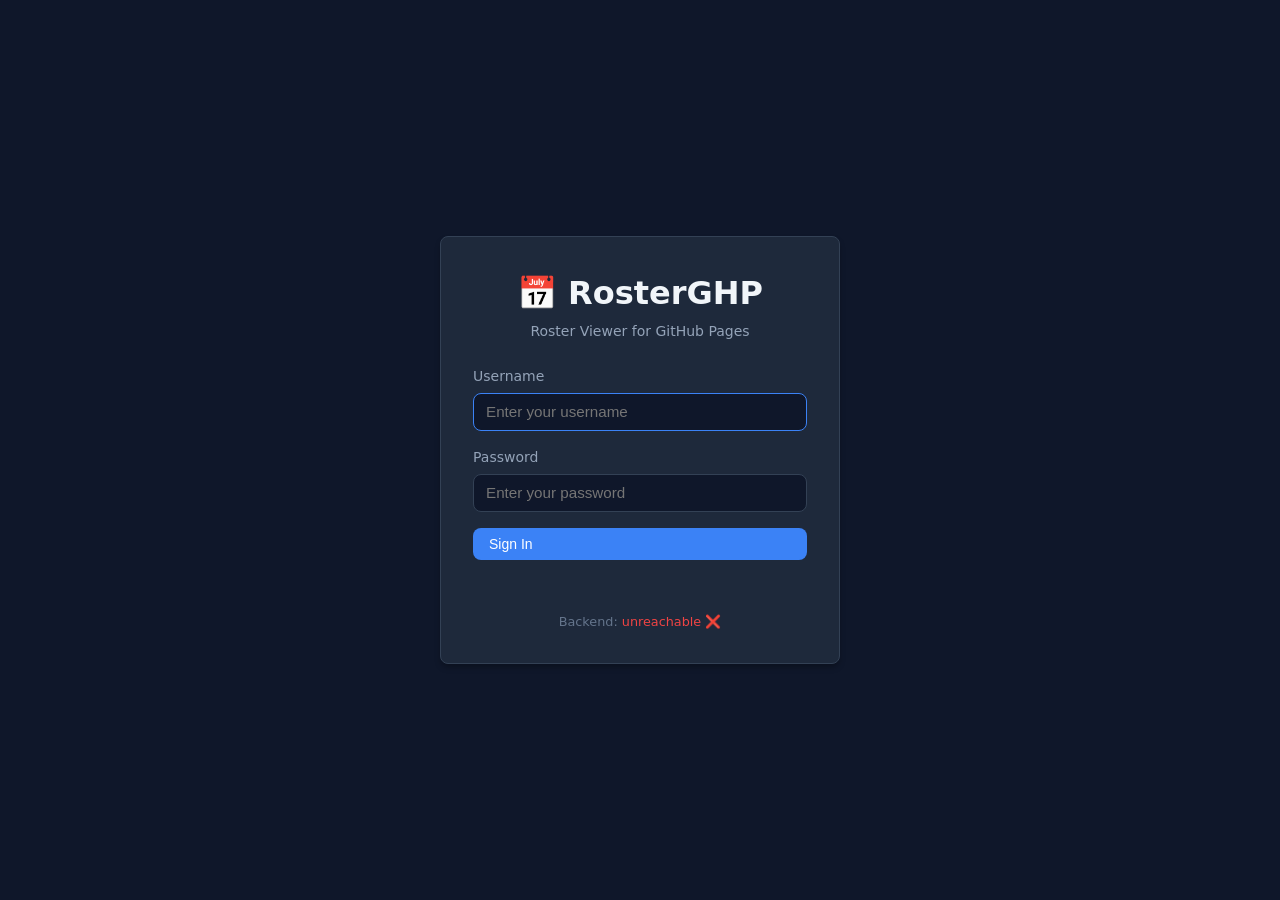
==== dashboard.html @ 479425b5 "Initial RosterGHP frontend" ====
<!DOCTYPE html>
<html lang="en" data-theme="dark">
<head>
  <meta charset="UTF-8">
  <meta name="viewport" content="width=device-width, initial-scale=1.0">
  <title>Dashboard — RosterGHP</title>
  <link rel="stylesheet" href="css/style.css">
</head>
<body>
  <header class="header">
    <div class="header-left">
      <span class="logo">📅 RosterGHP</span>
      <span id="backend-status" class="status-error">checking...</span>
    </div>
    <div class="header-right">
      <span id="nav-user" class="nav-user"></span>
      <button id="theme-toggle" class="btn btn-sm" title="Toggle theme">☀️</button>
      <button id="settings-toggle" class="btn btn-sm">⚙️ Settings</button>
      <button id="logout-btn" class="btn btn-sm">Log Out</button>
    </div>
  </header>

  <main class="container">
    <!-- Settings Panel -->
    <div id="settings-panel" class="settings-panel hidden"></div>

    <!-- Toolbar -->
    <div class="toolbar">
      <div class="toolbar-group">
        <span class="toolbar-label">Month</span>
        <select id="month-select"></select>
      </div>

      <div class="toolbar-group">
        <span class="toolbar-label">User</span>
        <select id="user-select">
          <option value="">-- Me --</option>
        </select>
      </div>

      <div class="toolbar-group">
        <span class="toolbar-label">Week</span>
        <select id="week-select">
          <option value="all">All Weeks</option>
          <option value="1">Week 1</option>
          <option value="2">Week 2</option>
          <option value="3">Week 3</option>
          <option value="4">Week 4</option>
          <option value="5">Week 5</option>
        </select>
      </div>

      <div class="toolbar-spacer"></div>

      <div class="toolbar-group">
        <button id="refresh-btn" class="btn btn-sm">🔄 Refresh</button>
        <button id="export-ical" class="btn btn-sm">📅 iCal</button>
        <button id="export-csv" class="btn btn-sm">📊 CSV</button>
      </div>
    </div>

    <!-- Roster -->
    <div class="roster-container">
      <div id="roster-status" class="roster-status"></div>
      <div id="roster-grid"></div>
    </div>
  </main>

  <script src="js/api.js"></script>
  <script src="js/auth.js"></script>
  <script src="js/theme.js"></script>
  <script src="js/roster.js"></script>
  <script src="js/settings.js"></script>
  <script src="js/app.js"></script>
</body>
</html>
---- css/style.css ----
/**
 * RosterGHP Frontend Styles
 * Supports dark/light themes via data-theme attribute
 */

/* CSS Variables */
:root {
  --bg-primary: #0f172a;
  --bg-secondary: #1e293b;
  --bg-card: #334155;
  --bg-hover: #475569;
  --text-primary: #f1f5f9;
  --text-secondary: #94a3b8;
  --text-muted: #64748b;
  --accent: #3b82f6;
  --accent-hover: #2563eb;
  --success: #22c55e;
  --warning: #f59e0b;
  --danger: #ef4444;
  --border: #334155;
  --shadow: 0 4px 6px -1px rgba(0, 0, 0, 0.3);
  --radius: 8px;
  --font: 'Segoe UI', system-ui, -apple-system, sans-serif;
}

[data-theme="light"] {
  --bg-primary: #f8fafc;
  --bg-secondary: #ffffff;
  --bg-card: #f1f5f9;
  --bg-hover: #e2e8f0;
  --text-primary: #0f172a;
  --text-secondary: #475569;
  --text-muted: #94a3b8;
  --accent: #2563eb;
  --accent-hover: #1d4ed8;
  --border: #e2e8f0;
  --shadow: 0 4px 6px -1px rgba(0, 0, 0, 0.1);
}

* {
  margin: 0;
  padding: 0;
  box-sizing: border-box;
}

body {
  font-family: var(--font);
  background: var(--bg-primary);
  color: var(--text-primary);
  min-height: 100vh;
  line-height: 1.5;
}

/* Layout */
.container {
  max-width: 1200px;
  margin: 0 auto;
  padding: 1rem;
}

/* Header */
.header {
  background: var(--bg-secondary);
  border-bottom: 1px solid var(--border);
  padding: 0.75rem 1rem;
  display: flex;
  align-items: center;
  justify-content: space-between;
  position: sticky;
  top: 0;
  z-index: 100;
}

.header-left {
  display: flex;
  align-items: center;
  gap: 0.75rem;
}

.logo {
  font-size: 1.25rem;
  font-weight: 700;
  color: var(--accent);
}

.header-right {
  display: flex;
  align-items: center;
  gap: 0.5rem;
}

.nav-user {
  font-size: 0.875rem;
  color: var(--text-secondary);
  margin-right: 0.5rem;
}

/* Buttons */
.btn {
  padding: 0.5rem 1rem;
  border: none;
  border-radius: var(--radius);
  background: var(--bg-card);
  color: var(--text-primary);
  cursor: pointer;
  font-size: 0.875rem;
  transition: all 0.2s;
  display: inline-flex;
  align-items: center;
  gap: 0.4rem;
}

.btn:hover {
  background: var(--bg-hover);
}

.btn-primary {
  background: var(--accent);
  color: white;
}

.btn-primary:hover {
  background: var(--accent-hover);
}

.btn-sm {
  padding: 0.35rem 0.7rem;
  font-size: 0.8rem;
}

.btn:disabled {
  opacity: 0.6;
  cursor: not-allowed;
}

/* Login Page */
.login-page {
  display: flex;
  align-items: center;
  justify-content: center;
  min-height: 100vh;
  padding: 1rem;
}

.login-card {
  background: var(--bg-secondary);
  border: 1px solid var(--border);
  border-radius: var(--radius);
  padding: 2rem;
  width: 100%;
  max-width: 400px;
  box-shadow: var(--shadow);
}

.login-card h1 {
  text-align: center;
  margin-bottom: 0.25rem;
}

.login-subtitle {
  text-align: center;
  color: var(--text-secondary);
  font-size: 0.875rem;
  margin-bottom: 1.5rem;
}

.form-group {
  margin-bottom: 1rem;
}

.form-group label {
  display: block;
  font-size: 0.875rem;
  margin-bottom: 0.35rem;
  color: var(--text-secondary);
}

.form-group input,
.form-group select {
  width: 100%;
  padding: 0.6rem 0.75rem;
  border: 1px solid var(--border);
  border-radius: var(--radius);
  background: var(--bg-primary);
  color: var(--text-primary);
  font-size: 0.95rem;
}

.form-group input:focus,
.form-group select:focus {
  outline: none;
  border-color: var(--accent);
}

.error-msg {
  color: var(--danger);
  font-size: 0.875rem;
  margin-top: 0.5rem;
  min-height: 1.25rem;
}

.login-footer {
  text-align: center;
  margin-top: 1.5rem;
  font-size: 0.8rem;
  color: var(--text-muted);
}

/* Toolbar */
.toolbar {
  display: flex;
  flex-wrap: wrap;
  gap: 0.5rem;
  align-items: center;
  padding: 1rem 0;
  border-bottom: 1px solid var(--border);
  margin-bottom: 1rem;
}

.toolbar-group {
  display: flex;
  align-items: center;
  gap: 0.5rem;
}

.toolbar-label {
  font-size: 0.8rem;
  color: var(--text-secondary);
  white-space: nowrap;
}

.toolbar select {
  padding: 0.4rem 0.6rem;
  border: 1px solid var(--border);
  border-radius: var(--radius);
  background: var(--bg-secondary);
  color: var(--text-primary);
  font-size: 0.875rem;
}

.toolbar-spacer {
  flex: 1;
}

/* Roster Grid */
.roster-container {
  margin-bottom: 2rem;
}

.roster-status {
  font-size: 0.8rem;
  color: var(--text-muted);
  margin-bottom: 0.75rem;
}

.week-group {
  margin-bottom: 1.5rem;
}

.week-header {
  font-size: 0.75rem;
  font-weight: 600;
  text-transform: uppercase;
  letter-spacing: 0.05em;
  color: var(--text-muted);
  padding: 0.5rem 0;
  border-bottom: 1px solid var(--border);
  margin-bottom: 0.75rem;
}

.week-grid {
  display: grid;
  grid-template-columns: repeat(auto-fill, minmax(220px, 1fr));
  gap: 0.75rem;
}

.roster-card {
  background: var(--bg-secondary);
  border: 1px solid var(--border);
  border-radius: var(--radius);
  padding: 0.875rem;
  transition: transform 0.15s, box-shadow 0.15s;
}

.roster-card:hover {
  transform: translateY(-2px);
  box-shadow: var(--shadow);
}

.roster-card.off {
  border-left: 3px solid var(--success);
}

.roster-card.edu {
  border-left: 3px solid var(--warning);
}

.roster-card.flight {
  border-left: 3px solid var(--accent);
}

.card-header {
  display: flex;
  justify-content: space-between;
  align-items: center;
  margin-bottom: 0.5rem;
}

.card-date {
  font-weight: 600;
  font-size: 0.95rem;
}

.card-zone {
  font-size: 0.75rem;
  color: var(--text-muted);
  background: var(--bg-card);
  padding: 0.15rem 0.4rem;
  border-radius: 4px;
}

.card-shift {
  font-size: 1.1rem;
  font-weight: 700;
  color: var(--accent);
  margin-bottom: 0.4rem;
}

.roster-card.off .card-shift {
  color: var(--success);
}

.flights {
  display: flex;
  flex-wrap: wrap;
  gap: 0.35rem;
  margin-top: 0.4rem;
}

.flight-badge {
  font-size: 0.75rem;
  background: var(--bg-card);
  color: var(--text-secondary);
  padding: 0.2rem 0.5rem;
  border-radius: 4px;
}

/* Settings Panel */
.settings-panel {
  background: var(--bg-secondary);
  border: 1px solid var(--border);
  border-radius: var(--radius);
  padding: 1.25rem;
  margin-bottom: 1.5rem;
}

.settings-panel.hidden {
  display: none;
}

.settings-section {
  margin-bottom: 1.25rem;
}

.settings-section:last-child {
  margin-bottom: 0;
}

.settings-section h3 {
  font-size: 0.95rem;
  margin-bottom: 0.75rem;
  color: var(--text-primary);
}

.setting-row {
  display: flex;
  justify-content: space-between;
  padding: 0.5rem 0;
  border-bottom: 1px solid var(--border);
  font-size: 0.875rem;
}

.setting-row:last-child {
  border-bottom: none;
}

.setting-row label {
  color: var(--text-secondary);
}

.alias-list {
  display: grid;
  gap: 0.4rem;
}

.alias-item {
  display: flex;
  align-items: center;
  gap: 0.5rem;
  font-size: 0.875rem;
  padding: 0.35rem 0;
}

.alias-item code {
  background: var(--bg-card);
  padding: 0.15rem 0.35rem;
  border-radius: 4px;
  font-size: 0.8rem;
}

.tag-list {
  display: flex;
  flex-wrap: wrap;
  gap: 0.4rem;
}

.tag {
  background: var(--bg-card);
  color: var(--text-secondary);
  font-size: 0.8rem;
  padding: 0.25rem 0.6rem;
  border-radius: 4px;
}

/* Status indicators */
.status-ok {
  color: var(--success);
  font-size: 0.8rem;
}

.status-error {
  color: var(--danger);
  font-size: 0.8rem;
}

/* Loading / Empty / Error states */
.loading,
.empty,
.error {
  text-align: center;
  padding: 2rem;
  color: var(--text-secondary);
}

.error {
  color: var(--danger);
}

/* Responsive */
@media (max-width: 768px) {
  .toolbar {
    flex-direction: column;
    align-items: stretch;
  }

  .toolbar-group {
    width: 100%;
  }

  .toolbar-group select {
    flex: 1;
  }

  .week-grid {
    grid-template-columns: 1fr;
  }

  .header {
    flex-wrap: wrap;
    gap: 0.5rem;
  }
}
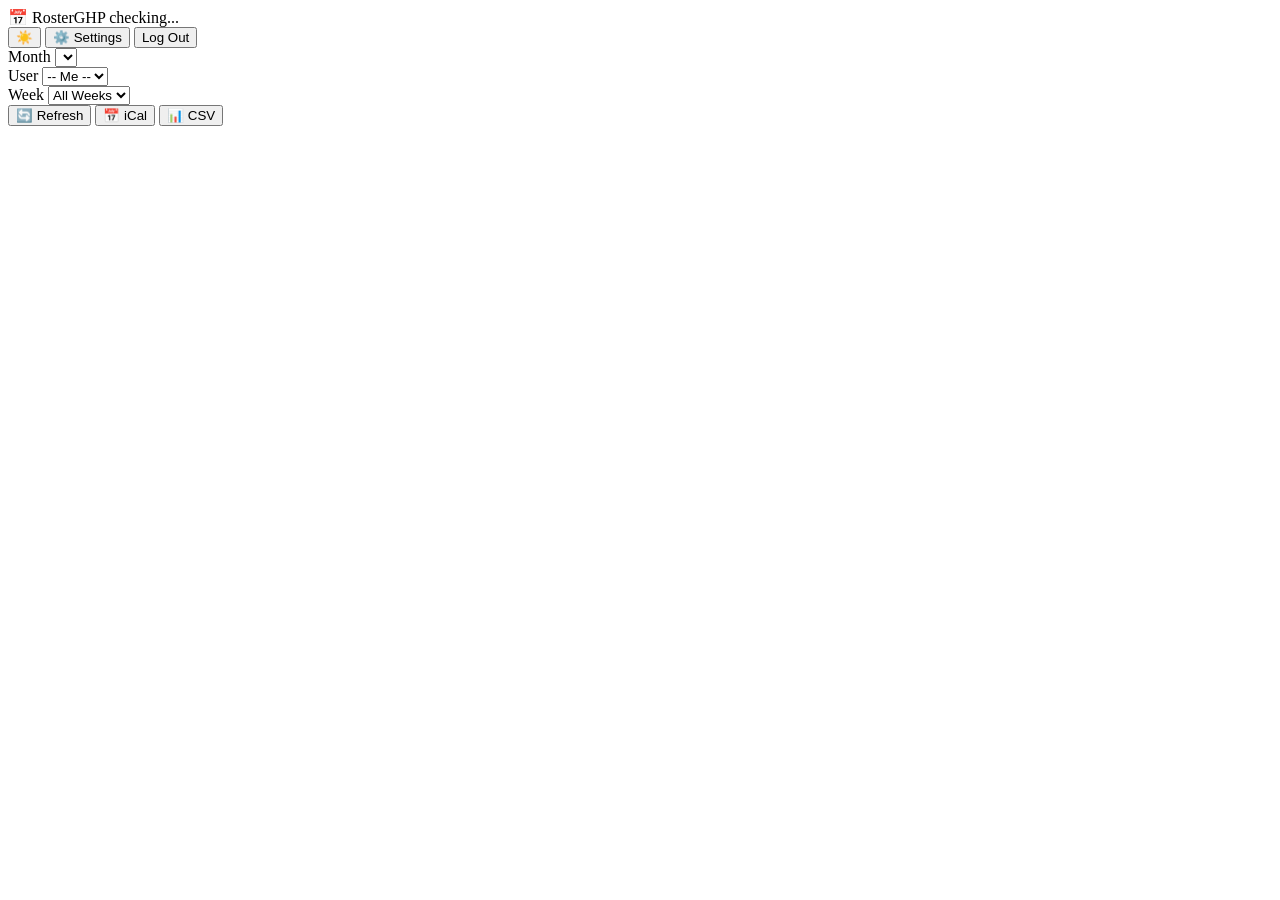
==== commit 5ae7afaf: "feat(frontend): add admin raw records console - add admin page and API helpers for raw record review" ====
--- a/dashboard.html
+++ b/dashboard.html
@@ -4,7 +4,7 @@
   <meta charset="UTF-8">
   <meta name="viewport" content="width=device-width, initial-scale=1.0">
   <title>Dashboard — RosterGHP</title>
-  <link rel="stylesheet" href="css/style.css">
+  <link rel="stylesheet" href="/frontend/css/style.css">
 </head>
 <body>
   <header class="header">
@@ -66,11 +66,11 @@
     </div>
   </main>
 
-  <script src="js/api.js"></script>
-  <script src="js/auth.js"></script>
-  <script src="js/theme.js"></script>
-  <script src="js/roster.js"></script>
-  <script src="js/settings.js"></script>
-  <script src="js/app.js"></script>
+  <script src="/frontend/js/api.js?v=10"></script>
+  <script src="/frontend/js/auth.js?v=6"></script>
+  <script src="/frontend/js/theme.js?v=6"></script>
+  <script src="/frontend/js/roster.js?v=6"></script>
+  <script src="/frontend/js/settings.js?v=6"></script>
+  <script src="/frontend/js/app.js?v=6"></script>
 </body>
 </html>
